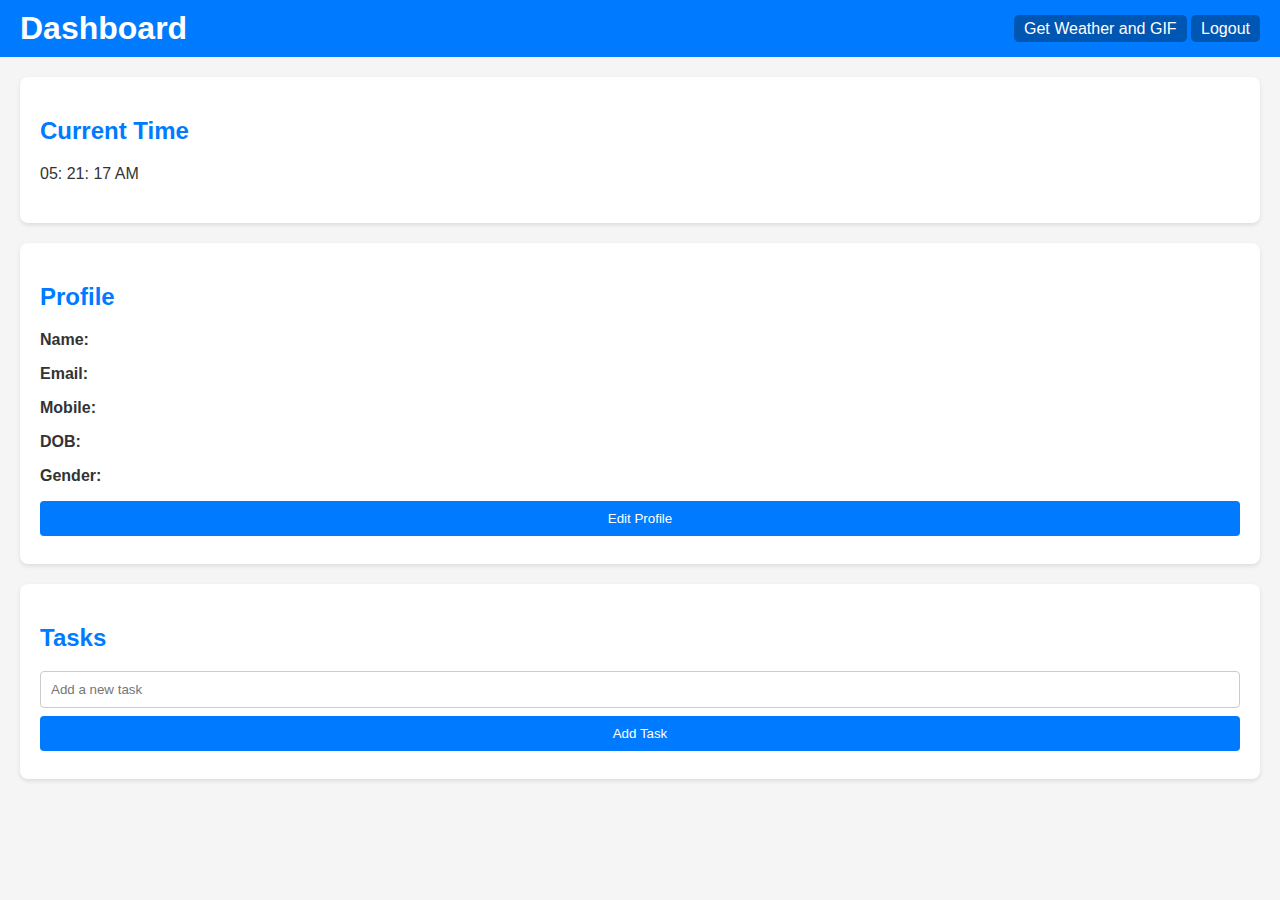
==== dashboard.html @ acbbff97 "added other files" ====
<!DOCTYPE html>
<html lang="en">

<head>
    <meta charset="UTF-8">
    <meta name="viewport" content="width=device-width, initial-scale=1.0">
    <title>User Dashboard</title>
    <link rel="stylesheet" href="styles.css">
</head>

<body>
    <header>
        <h1>Dashboard</h1>
        <nav>
            <a href="weather-and-gif.html" id="weatherApi">Get Weather and GIF</a>
            <a href="index.html" id="logoutButton">Logout</a>
        </nav>
    </header>

    <section id="currentTime">
        <h2>Current Time</h2>
        <div id="clockContainer">
            <div id="clock">00:00:00</div>
        </div>
    </section>

    <section id="profileSection">
        <form id="editProfileForm" style="display: none;" onsubmit="editProfile(event)">
            <input type="text" id="editName" placeholder="Name">
            <input type="email" id="editEmail" placeholder="Email">
            <input type="text" id="editMobile" placeholder="Mobile">
            <input type="date" id="editDob">
            <select id="editGender">
                <option value="male">Male</option>
                <option value="female">Female</option>
            </select>
            <button type="submit">Save Changes</button>
        </form>
        <h2>Profile</h2>
        <p><strong>Name:</strong> <span id="profileName"></span></p>
        <p><strong>Email:</strong> <span id="profileEmail"></span></p>
        <p><strong>Mobile:</strong> <span id="profileMobile"></span></p>
        <p><strong>DOB:</strong> <span id="profileDob"></span></p>
        <p><strong>Gender:</strong> <span id="profileGender"></span></p>
        <button onclick="toggleEditProfileForm()">Edit Profile</button>
    </section>

    <section id="taskSection">
        <h2>Tasks</h2>
        <input type="text" id="taskInput" placeholder="Add a new task">
        <button onclick="addTask()">Add Task</button>
        <div id="tasksList"></div>
    </section>

    <script src="dashboard.js"></script>
</body>

</html>
---- styles.css ----
body,
html {
  margin: 0;
  padding: 0;
  font-family: 'Arial', sans-serif;
  background-color: #f5f5f5;
  color: #333;
}

header {
  background-color: #007bff;
  color: #ffffff;
  padding: 10px 20px;
  display: flex;
  justify-content: space-between;
  align-items: center;
}

header h1 {
  margin: 0;
}

header nav a {
  color: #ffffff;
  text-decoration: none;
  padding: 5px 10px;
  background-color: #0056b3;
  border-radius: 5px;
}

section {
  padding: 20px;
  margin: 20px;
  background: #ffffff;
  border-radius: 8px;
  box-shadow: 0 2px 4px rgba(0, 0, 0, 0.1);
}

h2 {
  color: #007bff;
}

#tasksList div {
  background-color: #f9f9f9;
  border: 1px solid #eee;
  padding: 10px;
  margin-bottom: 10px;
  border-radius: 5px;
  display: flex;
  justify-content: space-between;
  align-items: center;
}

#logoutButton {
  cursor: pointer;
}

#clockContainer {
  padding-bottom: 20px;
  align-items: center;
}

form {
  margin-top: 20px;
}

input[type="text"],
input[type="email"],
input[type="password"],
input[type="date"],
select,
button {
  width: 100%;
  padding: 10px;
  margin: 8px 0;
  display: block;
  border: 1px solid #ccc;
  border-radius: 4px;
  box-sizing: border-box; /* Ensures padding does not affect overall width */
}

button {
  background-color: #007bff;
  color: white;
  cursor: pointer;
  border: none;
}

button:hover {
  background-color: #0056b3;
}

#editProfileForm {
  display: none; /* Ensure this form is hidden by default */
  background-color: #f9f9f9;
  padding: 20px;
  border-radius: 8px;
  box-shadow: 0 2px 4px rgba(0,0,0,0.1);
}

#editProfileForm button[type="submit"] {
  margin-top: 15px;
}
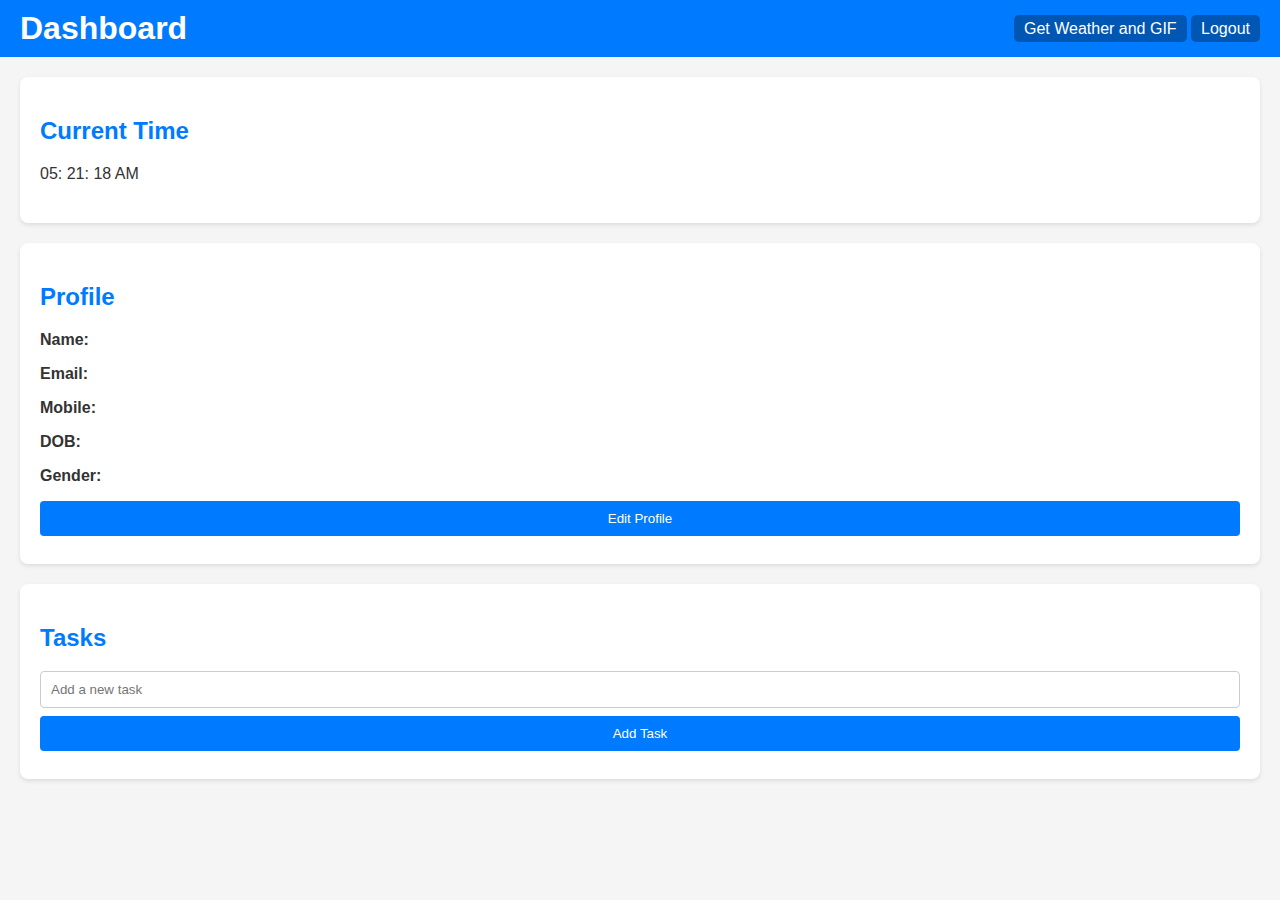
==== commit c8210b15: "Update dashboard.html" ====
--- a/dashboard.html
+++ b/dashboard.html
@@ -13,7 +13,7 @@
         <h1>Dashboard</h1>
         <nav>
             <a href="weather-and-gif.html" id="weatherApi">Get Weather and GIF</a>
-            <a href="index.html" id="logoutButton">Logout</a>
+            <a href="index.html" id="logoutButton" onclick="logout()">Logout</a>
         </nav>
     </header>
 
@@ -52,7 +52,8 @@
         <div id="tasksList"></div>
     </section>
 
+    <script src="script.js"></script>
     <script src="dashboard.js"></script>
 </body>
 
-</html>+</html>
